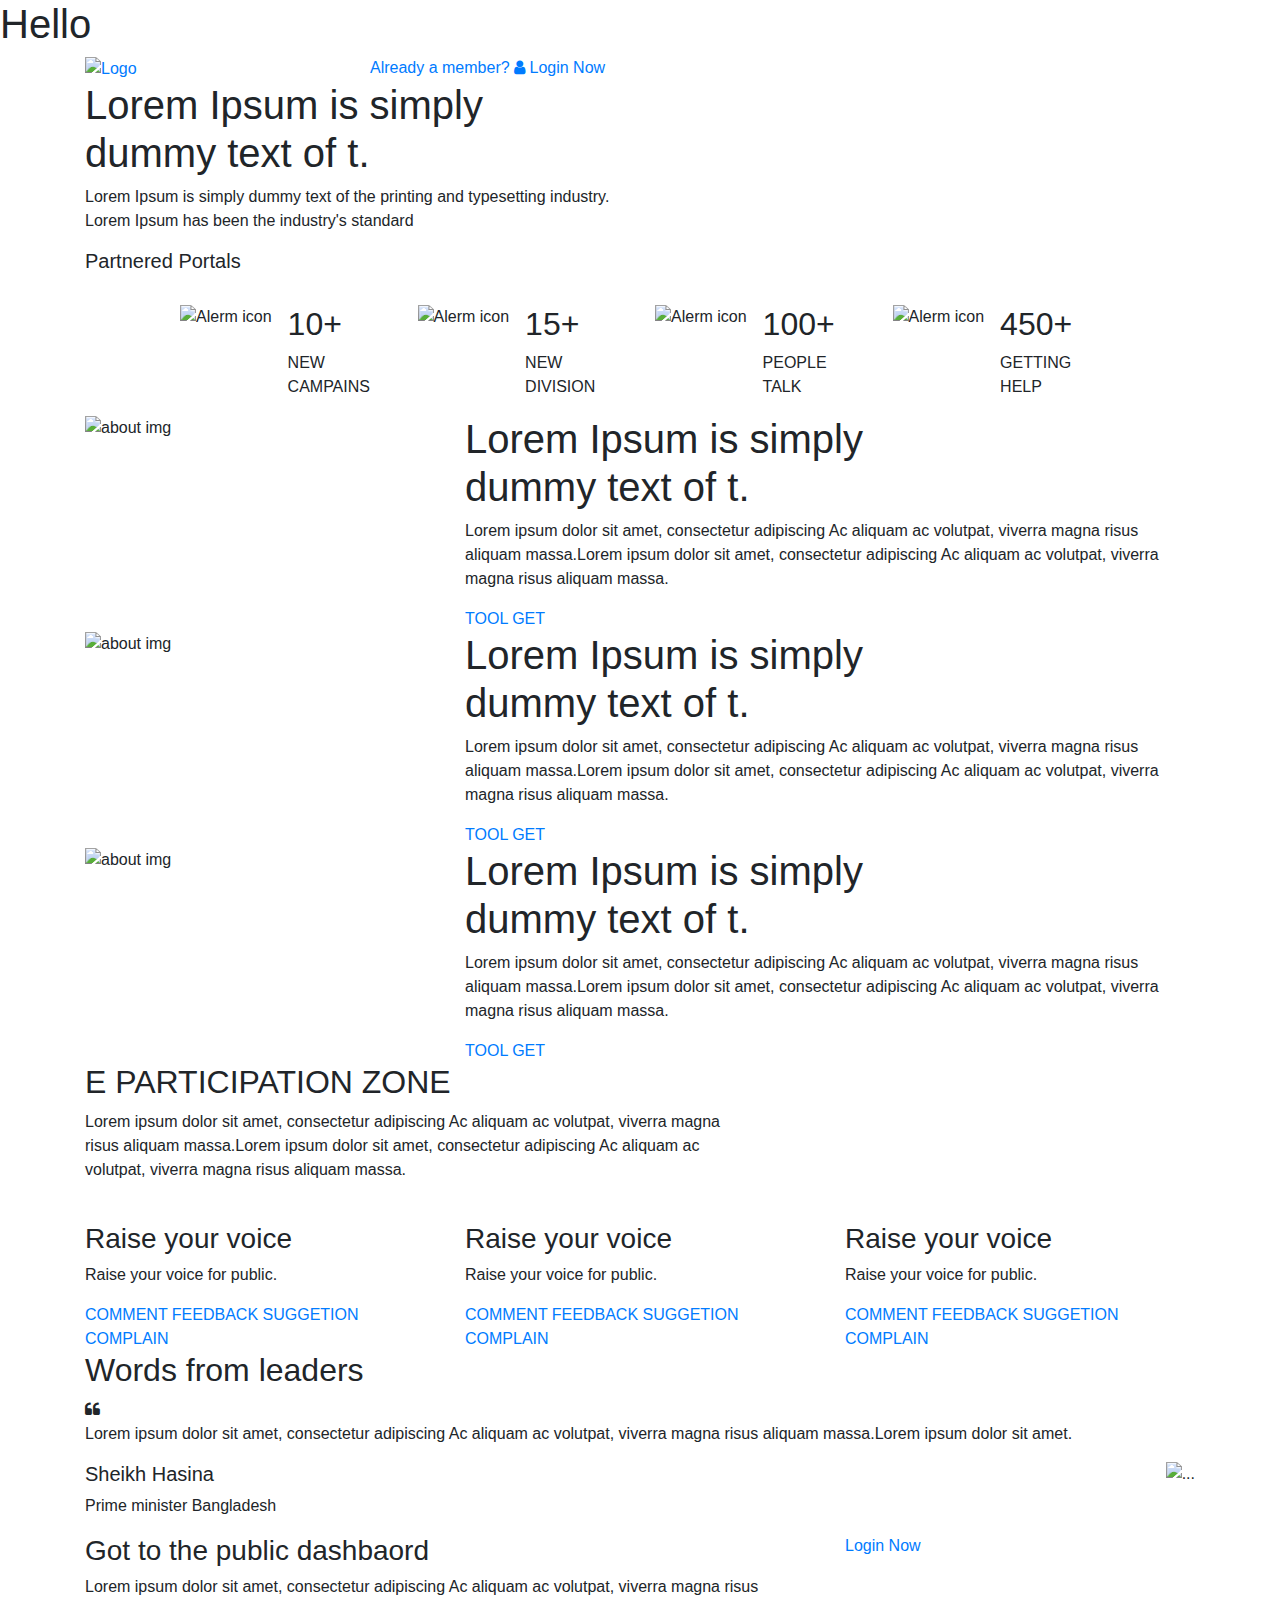
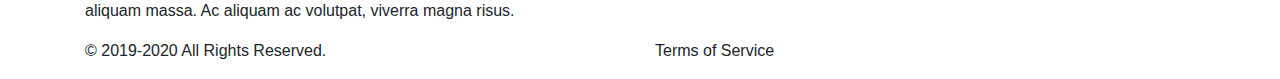
==== index.html @ 3c8992f4 "hello" ====
<!DOCTYPE html>
<html lang="en">
<head>
	<meta charset="UTF-8">
	<meta name="viewport" content="width=device-width, initial-scale=1.0">
	<title>E Participation</title>
	<!-- Fontawesome -->
	<link rel="stylesheet" href="https://cdnjs.cloudflare.com/ajax/libs/font-awesome/4.7.0/css/font-awesome.min.css">
	<!-- Bootstrap -->
	<link rel="stylesheet" href="https://cdn.jsdelivr.net/npm/bootstrap@4.6.0/dist/css/bootstrap.min.css">
	<!-- Owl Carousel -->
	<link rel="stylesheet" href="css/owl.carousel.min.css">
	<link rel="stylesheet" href="css/owl.theme.default.min.css">
	<!-- Main CSS -->
	<link rel="stylesheet" href="css/style.css">
	<link rel="stylesheet" href="css/responsive.css">
</head>
<body>
	<h1>Hello</h1>
	<!-- Header Area Start -->
	<header id="header" class="hero_area">
		<!-- Mainmenu start -->
		<nav class="main_menu">
			<div class="container">
				<div class="row">
					<div class="col-sm-3 col-12">
						<div class="logo">
							<a href="#0"><img src="img/logo.png" alt="Logo"></a>
						</div>
					</div>
					<div class="col-12 col-sm-9">
						<div class="user_area">
							<a href="#0">Already a member?</a>
							<a class="login" href="#0"><i class="fa fa-user" aria-hidden="true"></i> Login Now</a>
						</div>
					</div>
				</div>
			</div>
		</nav>
		<!-- Mainmenu End -->
		<!-- Hero content Start -->
		<div class="hero_content">
			<div class="container">
				<div class="row">
					<div class="col-md-6 col-sm-12 col-12 ">
						<div class="hero_con">
							<h1><span>Lorem Ipsum is</span> simply dummy <span>text of t.</span></h1>
							<p>Lorem Ipsum is simply dummy text of the printing and typesetting industry. Lorem Ipsum has been the industry's standard</p>
							<div class="partner_p">
								<h5>Partnered Portals</h5>
								<img class="img-fluid" src="img/partner.png" alt="">
							</div>
						</div>
					</div>
					<div class="col-md-6 col-sm-12 col-12 ">
						<div class="hero_img">
							<img class="img1" src="img/ban1.png" alt="">
							<img class="img2" src="img/ban2.png" alt="">
							<img class="img3" src="img/ban3.png" alt="">
						</div>
					</div>
				</div>
			</div>
		</div>
		<!-- Hero content Start -->

		<!-- Hero icon start -->
		<div class="hero_icon">
			<div class="container">
				<div class="row">
					<div class="col-md-10 offset-md-1">
						<div class="row">
							<div class="col-md-3 col-sm-6 col-6">
								<div class="iconitems">
									<div class="media">
									  <img src="img/icon/alerm.png" class="mr-3" alt="Alerm icon">
									  <div class="media-body">
									    <h2 class="mt-0">10+</h2>
									    <p>NEW CAMPAINS</p>
									  </div>
									</div>
								</div>
							</div>
							<div class="col-md-3 col-sm-6 col-6">
								<div class="iconitems">
									<div class="media">
									  <img src="img/icon/target.png" class="mr-3" alt="Alerm icon">
									  <div class="media-body">
									    <h2 class="mt-0">15+</h2>
									    <p>NEW DIVISION</p>
									  </div>
									</div>
								</div>
							</div>
							<div class="col-md-3 col-sm-6 col-6">
								<div class="iconitems">
									<div class="media">
									  <img src="img/icon/success.png" class="mr-3" alt="Alerm icon">
									  <div class="media-body">
									    <h2 class="mt-0">100+</h2>
									    <p>PEOPLE TALK</p>
									  </div>
									</div>
								</div>
							</div>
							<div class="col-md-3 col-sm-6 col-6">
								<div class="iconitems">
									<div class="media">
									  <img src="img/icon/user.png" class="mr-3" alt="Alerm icon">
									  <div class="media-body">
									    <h2 class="mt-0">450+</h2>
									    <p>GETTING HELP</p>
									  </div>
									</div>
								</div>
							</div>
						</div>
					</div>
				</div>
			</div>
		</div>
		<!-- Hero icon End -->
	</header>
	<!-- Header Area End -->

	<!-- About Area Start -->
	<section id="about" class="about_area">
		<div class="container">
			<div class="row">
				<div class="col-md-12">
					<div class="ab_items">
						<div class="ab_item owl-carousel owl-theme">

							<!-- Item 1 start -->
							<div class="row">
								<div class="col-md-4">
									<div class="ab_img">
										<img class="img-fluid w-100" src="img/about.png" alt="about img">
									</div>
								</div>
								<div class="col-md-8">
									<div class="ab_con">
										<div class="ab_content">
											<h1><span>Lorem Ipsum is</span> simply <br> dummy <span>text of t.</span></h1>
											<p>Lorem ipsum dolor sit amet, consectetur adipiscing Ac aliquam ac volutpat, viverra magna risus aliquam massa.Lorem ipsum dolor sit amet, consectetur adipiscing Ac aliquam ac volutpat, viverra magna risus aliquam massa.</p>
											<a href="#0">TOOL GET</a>
										</div>
									</div>
								</div>
							</div>
							<!-- Item 1 end -->

							<!-- Item 2 start -->
							<div class="row">
								<div class="col-md-4">
									<div class="ab_img">
										<img class="img-fluid w-100" src="img/about.png" alt="about img">
									</div>
								</div>
								<div class="col-md-8">
									<div class="ab_con">
										<div class="ab_content">
											<h1><span>Lorem Ipsum is</span> simply <br> dummy <span>text of t.</span></h1>
											<p>Lorem ipsum dolor sit amet, consectetur adipiscing Ac aliquam ac volutpat, viverra magna risus aliquam massa.Lorem ipsum dolor sit amet, consectetur adipiscing Ac aliquam ac volutpat, viverra magna risus aliquam massa.</p>
											<a href="#0">TOOL GET</a>
										</div>
									</div>
								</div>
							</div>
							<!-- Item 2 start -->

							<!-- Item 3 start -->
							<div class="row">
								<div class="col-md-4">
									<div class="ab_img">
										<img class="img-fluid w-100" src="img/about.png" alt="about img">
									</div>
								</div>
								<div class="col-md-8">
									<div class="ab_con">
										<div class="ab_content">
											<h1><span>Lorem Ipsum is</span> simply <br> dummy <span>text of t.</span></h1>
											<p>Lorem ipsum dolor sit amet, consectetur adipiscing Ac aliquam ac volutpat, viverra magna risus aliquam massa.Lorem ipsum dolor sit amet, consectetur adipiscing Ac aliquam ac volutpat, viverra magna risus aliquam massa.</p>
											<a href="#0">TOOL GET</a>
										</div>
									</div>
								</div>
							</div>
							<!-- Item 3 start -->
						</div>
					</div>
				</div>
			</div>
		</div>
	</section>
	<!-- About Area End -->

	<!-- E-Particiption Zone Start -->
	<section id="epart" class="e_part">
		<div class="container">
			<div class="epart_head">
				<h2>E PARTICIPATION ZONE</h2>
				<p>Lorem ipsum dolor sit amet, consectetur adipiscing Ac aliquam ac volutpat, viverra magna <br> risus aliquam massa.Lorem ipsum dolor sit amet, consectetur adipiscing Ac aliquam ac <br> volutpat, viverra magna risus aliquam massa.</p>
			</div>
			<!-- epart content start -->
			<div class="row">
				<!-- epart item 1 start -->
				<div class="col-md-4">
					<div class="epart_item">
						<img src="img/epart1.png" alt="" class="img-fluid w-100">
						<div class="epart_item_con">
							<h3>Raise your voice</h3>
							<p>Raise your voice for public.</p>
							<div class="ebtn">
								<a href="#0" data-toggle="modal" data-target="#exampleModal">COMMENT</a>
								<a href="#0" data-toggle="modal" data-target="#exampleModal">FEEDBACK</a>
								<a href="#0" data-toggle="modal" data-target="#exampleModal">SUGGETION</a>
								<a href="#0" data-toggle="modal" data-target="#exampleModal">COMPLAIN</a>
							</div>

							<!-- Modal Start -->
							<div class="modal fade modal-custom" id="exampleModal" tabindex="-1" aria-labelledby="exampleModalLabel" aria-hidden="true">
							  <div class="modal-dialog">
							    <div class="modal-content">
							      <div class="modal-body">
							      	<div class="row">
							      		<div class="col-10">
							      			<h5 class="modal-title " id="exampleModalLabel">RAISE YOUR VOICE</h5>
							      		</div>
							      		<div class="col-2">
							      			<button type="button" class="close text-right mr-3" data-dismiss="modal" aria-label="Close">
									          <span aria-hidden="true">&times;</span>
									        </button>
							      		</div>
							      	</div>
							      	<!-- Top End -->
							        <form action="" method="">
									  <div class="form-group">
									    <input type="text" class="form-control" id="exampleInputEmail1" aria-describedby="emailHelp" placeholder="Enter Your Full Name">
									  </div>

									  <div class="form-group">
									    <input type="email" class="form-control" id="exampleInputEmail1" aria-describedby="emailHelp" placeholder="Email Address">
									  </div>
									  <div class="form-group">
									    <input type="text" class="form-control" id="exampleInputEmail1" aria-describedby="emailHelp" placeholder="Mobile Number">
									  </div>
									  <div class="form-group">
									    <textarea name="" rows="5" class="form-control" placeholder="type your comment here"></textarea>
									  </div>
									  
							        	<button type="button" class="btn btn-success btn-lg btn-block">SUBMIT</button>
							        </form>
							      </div>
							    </div>
							  </div>
							</div>
							<!-- Modal End -->
						</div>
					</div>
				</div>
				<!-- epart item 1 end -->
				<!-- epart item 2 start -->
				<div class="col-md-4">
					<div class="epart_item">
						<img src="img/epart2.png" alt="" class="img-fluid w-100">
						<div class="epart_item_con">
							<h3>Raise your voice</h3>
							<p>Raise your voice for public.</p>
							<div class="ebtn">
								<a href="#0" data-toggle="modal" data-target="#exampleModal">COMMENT</a>
								<a href="#0" data-toggle="modal" data-target="#exampleModal">FEEDBACK</a>
								<a href="#0" data-toggle="modal" data-target="#exampleModal">SUGGETION</a>
								<a href="#0" data-toggle="modal" data-target="#exampleModal">COMPLAIN</a>
							</div>
						</div>
					</div>
				</div>
				<!-- epart item 2 end -->
				<!-- epart item 3 start -->
				<div class="col-md-4">
					<div class="epart_item">
						<img src="img/epart1.png" alt="" class="img-fluid w-100">
						<div class="epart_item_con">
							<h3>Raise your voice</h3>
							<p>Raise your voice for public.</p>
							<div class="ebtn">
								<a href="#0" data-toggle="modal" data-target="#exampleModal">COMMENT</a>
								<a href="#0" data-toggle="modal" data-target="#exampleModal">FEEDBACK</a>
								<a href="#0" data-toggle="modal" data-target="#exampleModal">SUGGETION</a>
								<a href="#0" data-toggle="modal" data-target="#exampleModal">COMPLAIN</a>
							</div>
						</div>
					</div>
				</div>
				<!-- epart item 3 end -->
			</div>
			<!-- epart content end -->
		</div>
	</section>
	<!-- E-Particiption Zone end -->

	<section id="feedback" class="feedback_area">
		<div class="container">
			<h2>Words from leaders</h2>
			<div class="f_items ">
				<div class="f_item owl-carousel">
					<div class="fd_item">
						<i class="fa fa-quote-left" aria-hidden="true"></i>
						<p class="p1">Lorem ipsum dolor sit amet, consectetur adipiscing Ac aliquam ac volutpat, viverra magna risus aliquam massa.Lorem ipsum dolor sit amet.</p>
						<div class="media">
						  
						  <div class="media-body">
						    <h5 class="mt-0">Sheikh Hasina</h5>
						    <p class="p2">Prime minister Bangladesh</p>
						  </div>
						  <img src="img/hasina.png" class="ml-3" alt="...">
						</div>
					</div>
				</div>
			</div>
		</div>
	</section>
	<!-- Feedback Area End -->

	<section id="dashboard" class="public_dashboard">
		<div class="container">
			<div class="pd_item">
				<div class="row">
					<div class="col-md-8 col-sm-12">
						<h3>Got to the public dashbaord</h3>
						<p>Lorem ipsum dolor sit amet, consectetur adipiscing Ac aliquam ac volutpat, viverra magna risus aliquam massa. Ac aliquam ac volutpat, viverra magna risus. </p>
					</div>
					<div class="col-md-4 col-sm-12">
						<a href="#0">Login Now</a>
					</div>
				</div>
			</div>
		</div>
	</section>
	<!-- Dashboard End -->

	<footer id="footer" class="footer_area">
		<div class="container">
			<div class="row">
				<div class="col-6">
					<p class="p1">© 2019-2020 All Rights Reserved.</p>
				</div>
				<div class="col-6">
					<p class="p2">Terms of Service</p>
				</div>
			</div>
		</div>
	</footer>

	<script src="https://ajax.googleapis.com/ajax/libs/jquery/3.5.1/jquery.min.js"></script>
	<script src="https://cdn.jsdelivr.net/npm/popper.js@1.16.1/dist/umd/popper.min.js"></script>
	<script src="https://cdn.jsdelivr.net/npm/bootstrap@4.6.0/dist/js/bootstrap.min.js"></script>
	<script src="js/owl.carousel.min.js"></script>
	<script>
		$(document).ready(function(){
		  $(".ab_items .owl-carousel").owlCarousel({
		  	items: 1,
		  	loop:true,
		  	nav: true,
		  	autoplay: true,
		  	autoplayTimeout: 3000
		  });

		  $(".f_items .owl-carousel").owlCarousel({
		  	items: 3,
		  	loop:true,
		  	nav: true,
		  	autoplay: true,
		  	responsiveClass:true,
		    responsive:{
		        0:{
		            items:1,
		            nav:true
		        },
		        600:{
		            items:1,
		            nav:false
		        },
		        800:{
		            items:3,
		            nav:false
		        },
		        1000:{
		            items:3,
		            nav:true,
		            loop:true
		        }
		    }
		  });
		});
	</script>
</body>
</html>
---- css/responsive.css ----
@media (max-width: 991.98px) {
	.hero_con h1{
		font-size: 35px;
		padding-top: 0;
	}
	.hero_con{
		padding-left: 0px;
	}
	.hero_img .img3{
		top: 115px;
	}
	.ab_items{
		padding: 35px 50px;
	}
	.ab_con h1{
		font-size: 30px;
		font-weight: 600;
		padding-top: 0;
	}
	.ab_con p{
		margin-top: 0;
	}
	.ab_items .owl-dots{
		bottom: 6px;
	}
	.epart_head p{
		font-size: 13px;
	}
	.pd_item {
	    padding: 50px 20px;
	}
	.public_dashboard h3 {
	    font-size: 30px;
	    font-weight: 500;
	}
}
@media (max-width: 767.98px) {
	.user_area a{
		display: block;
		margin-bottom: 10px;
	}
	.hero_content{
		padding-top: 0;
	}
	.hero_img .img1{
		top: -165px;
	}
	.hero_img .img3{
		top: 10px;
	}
	.hero_img .img2{
		top: -85px;
	}
	.partner_p {
	    position: relative;
	    top: 380px;
	}
	.hero_icon{
		margin-top: 300px;
	}
	.iconitems{
		margin-bottom: 20px;
	}
	.epart_head p{
		display: none;
	}
	.epart_head h2{
		line-height: 20px;
	}
	.epart_item{
		margin-bottom: 20px;
	}
	.feedback_area h2{
		font-size: 35px;
	}
	.public_dashboard a{
		margin-top: 20px;
	}
	.feedback_area{
		padding-top: 0;
	}
}
@media (max-width: 575.98px) {
	.hero_img .img1{
		left: 2px;
	}
	.about_area{
		padding-top: 0;
	}
	.e_part{
		padding-top: 0;
		padding-bottom: 20px;
	}
	.public_dashboard{
		padding-top: 0;
	}
	
	.user_area{
		text-align: center;
	}
	.logo {
	    text-align: center;
	    margin-bottom: 10px;
	}
}
@media(max-width: 320px){
	.user_area{
		text-align: center;
	}
	.logo {
	    text-align: center;
	    margin-bottom: 10px;
	}
	.hero_con h1 {
	    font-size: 25px;
	    text-align: center;
	    line-height: 35px;
	}
	.hero_img .img2 {
	    top: -126px;
	    right: 5%;
	}
	.hero_img .img3{
		top: -70px;
		right: 55%;
	}
	.partner_p {
	    position: relative;
	    top: 225px;
	}
	.hero_icon {
	    margin-top: 150px;
	}
	.user_area a.login{
		margin-left: 0;
	}
	.ab_con h1{
		font-size: 16px;
		line-height: 25px;
		margin: 15px 0px;
		text-align: center;
	}
	.ab_con p {
	    margin-top: 0;
	    text-align: center;
	    font-size: 14px;
	}
	.ab_items .owl-dots {
	    top: -25px;
	}
	.epart_head h2 {
	    line-height: 0px;
	    font-size: 20px;
	}
	.modal-body h5{
		font-size: 16px;
	}
	.feedback_area h2 {
	    font-size: 20px;
	}
}
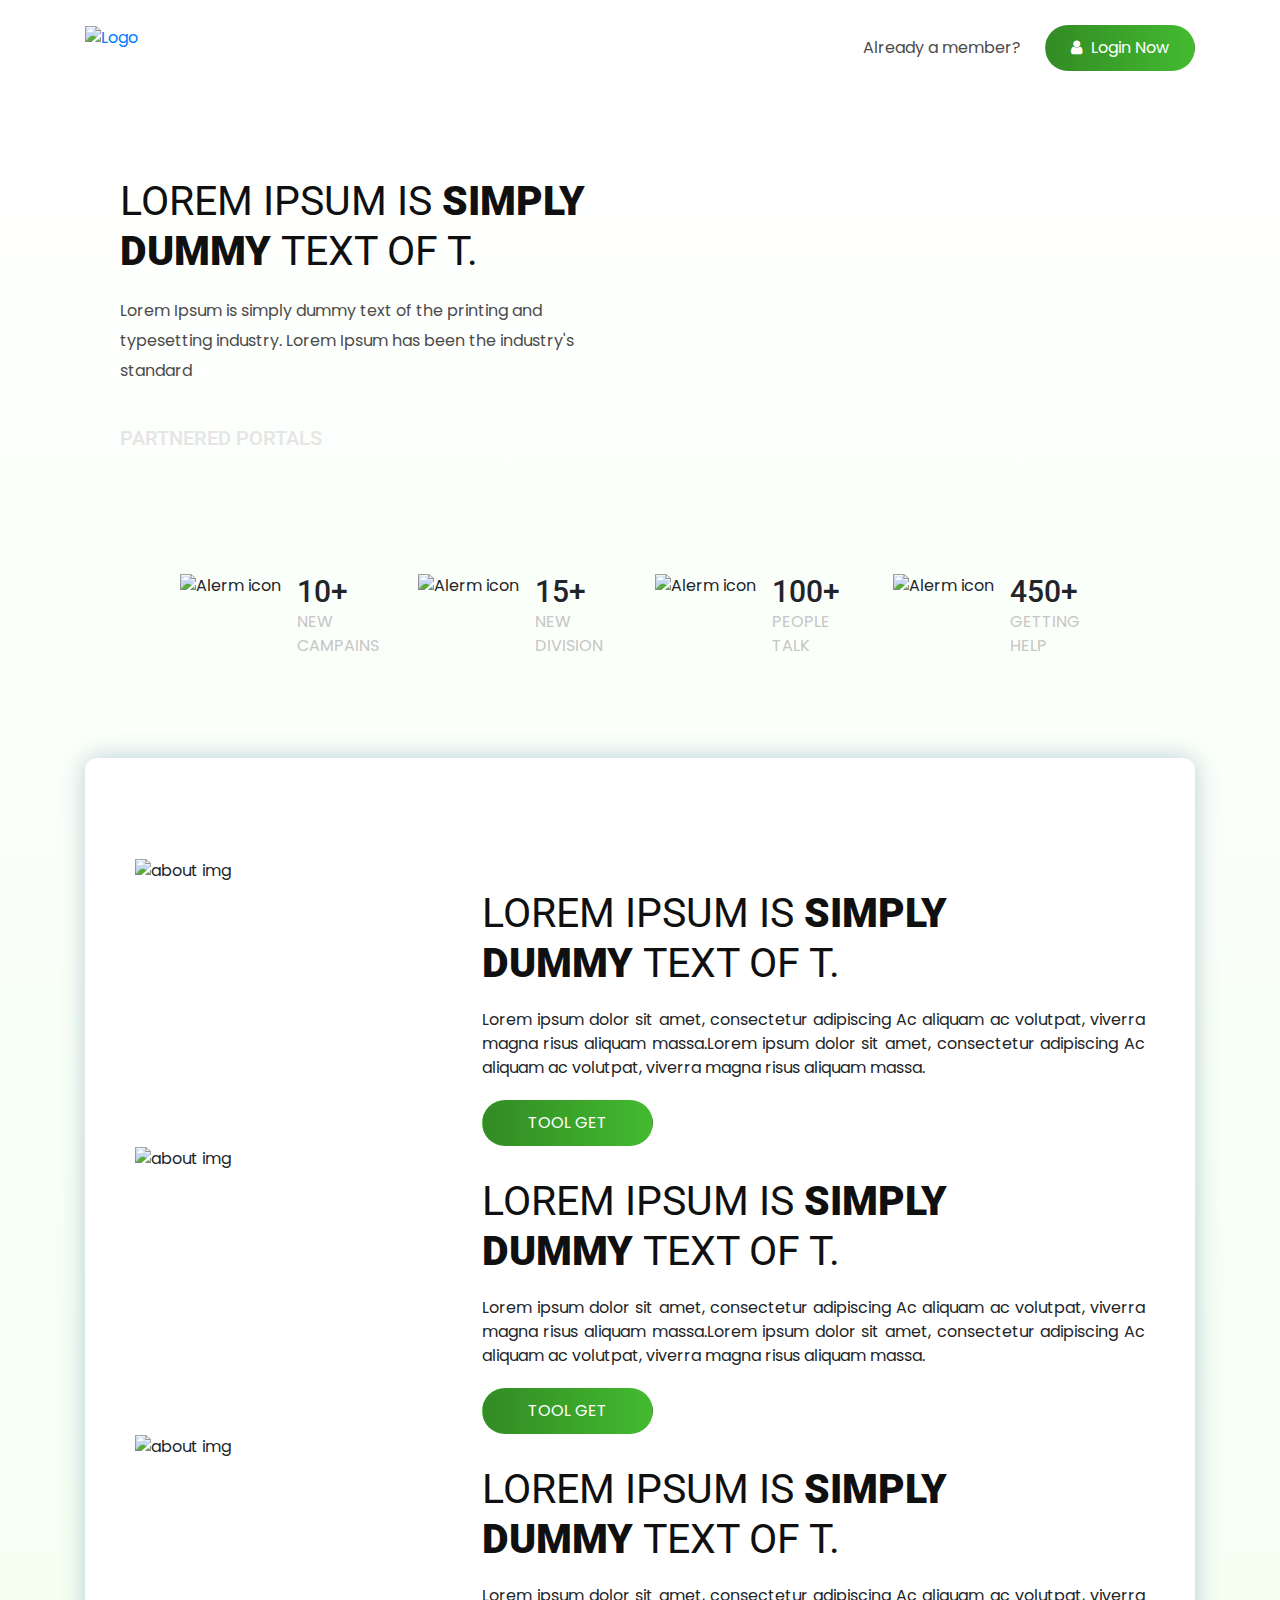
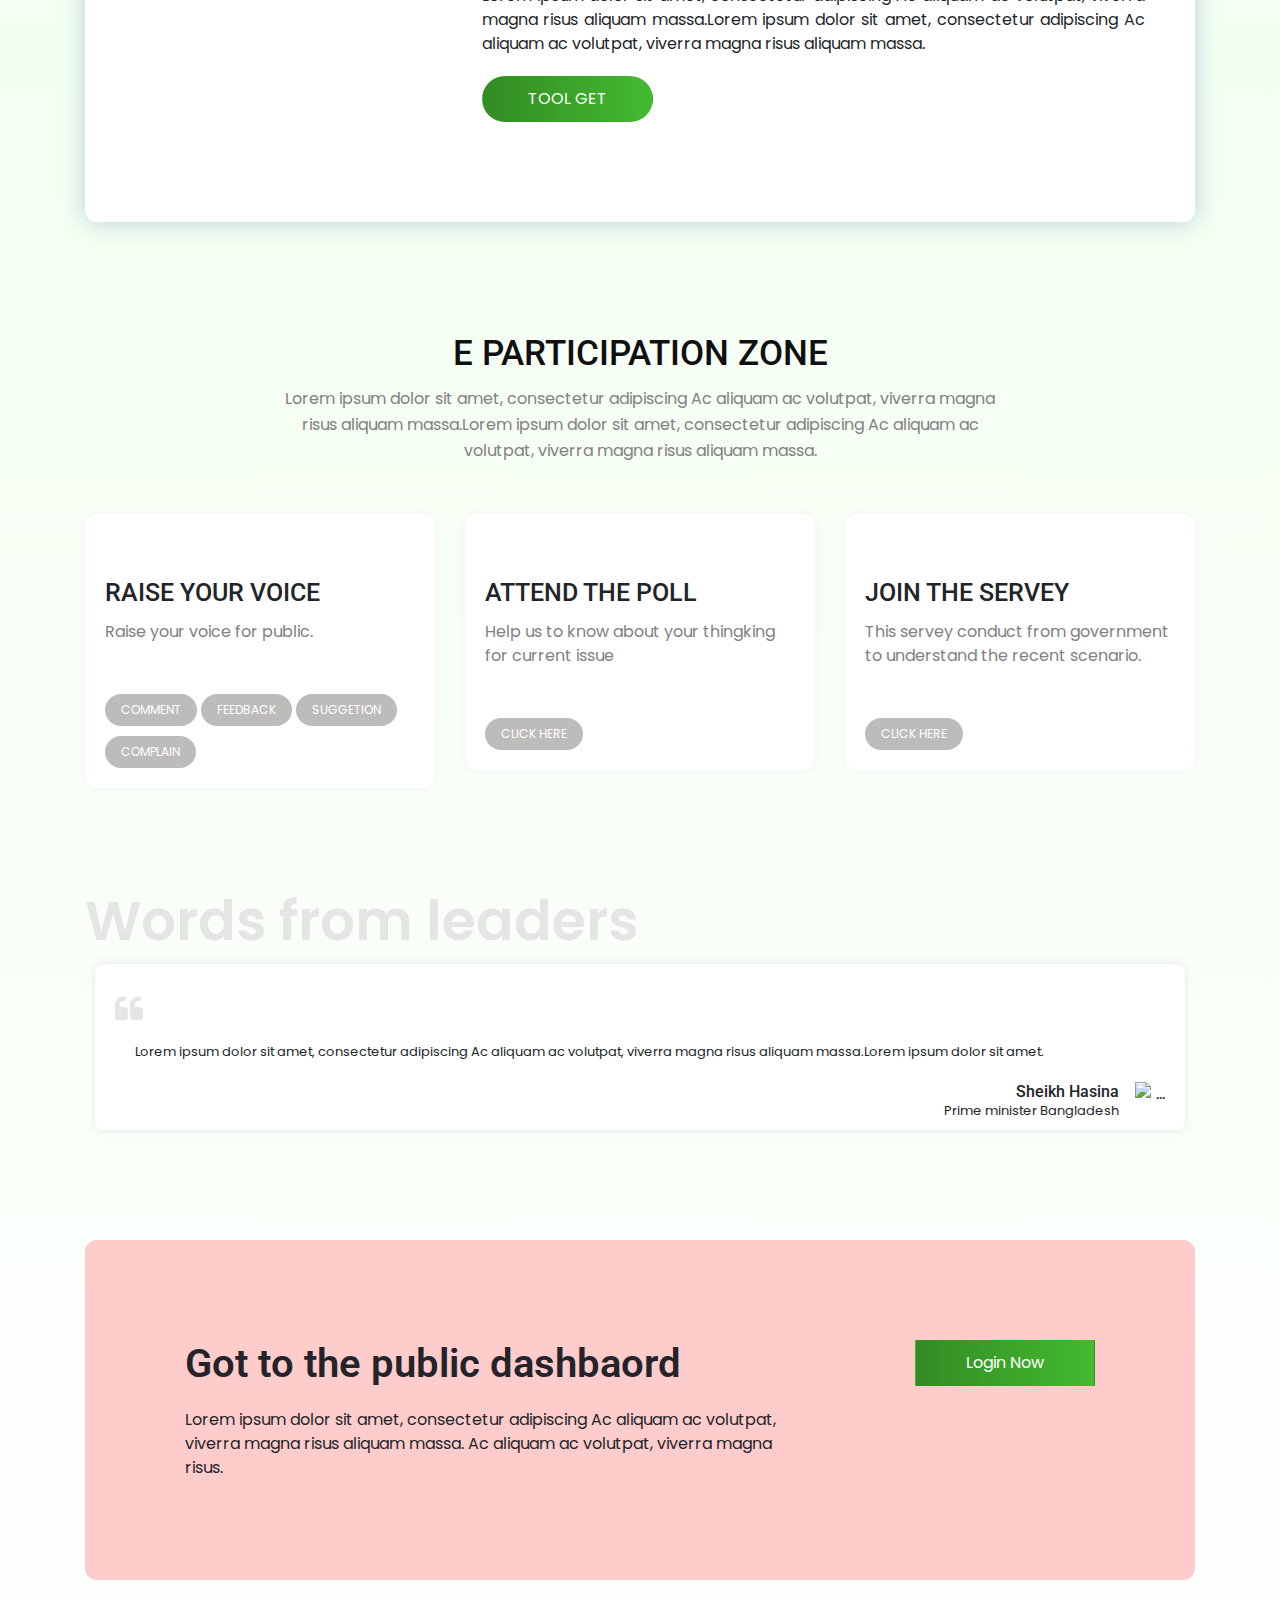
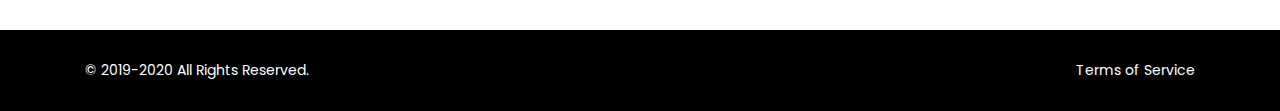
==== commit c59986b1: "Complain Modal Done" ====
--- a/index.html
+++ b/index.html
@@ -16,7 +16,6 @@
 	<link rel="stylesheet" href="css/responsive.css">
 </head>
 <body>
-	<h1>Hello</h1>
 	<!-- Header Area Start -->
 	<header id="header" class="hero_area">
 		<!-- Mainmenu start -->
@@ -30,8 +29,8 @@
 					</div>
 					<div class="col-12 col-sm-9">
 						<div class="user_area">
-							<a href="#0">Already a member?</a>
-							<a class="login" href="#0"><i class="fa fa-user" aria-hidden="true"></i> Login Now</a>
+							<a class="hovereffects" href="#0">Already a member?</a>
+							<a class="login" href="login.html"><i class="fa fa-user" aria-hidden="true"></i> Login Now</a>
 						</div>
 					</div>
 				</div>
@@ -212,20 +211,20 @@
 							<h3>Raise your voice</h3>
 							<p>Raise your voice for public.</p>
 							<div class="ebtn">
-								<a href="#0" data-toggle="modal" data-target="#exampleModal">COMMENT</a>
-								<a href="#0" data-toggle="modal" data-target="#exampleModal">FEEDBACK</a>
-								<a href="#0" data-toggle="modal" data-target="#exampleModal">SUGGETION</a>
-								<a href="#0" data-toggle="modal" data-target="#exampleModal">COMPLAIN</a>
-							</div>
-
-							<!-- Modal Start -->
-							<div class="modal fade modal-custom" id="exampleModal" tabindex="-1" aria-labelledby="exampleModalLabel" aria-hidden="true">
+								<a href="#0" data-toggle="modal" data-target="#exampleComments">COMMENT</a>
+								<a href="#0" data-toggle="modal" data-target="#exampleFeedback">FEEDBACK</a>
+								<a href="#0" data-toggle="modal" data-target="#exampleSuggetion">SUGGETION</a>
+								<a href="#0" data-toggle="modal" data-target="#exampleComplain">COMPLAIN</a>
+							</div>
+
+							<!-- Comment Modal Start -->
+							<div class="modal fade modal-custom" id="exampleComments" tabindex="-1" aria-labelledby="exampleModalLabel" aria-hidden="true">
 							  <div class="modal-dialog">
 							    <div class="modal-content">
 							      <div class="modal-body">
 							      	<div class="row">
 							      		<div class="col-10">
-							      			<h5 class="modal-title " id="exampleModalLabel">RAISE YOUR VOICE</h5>
+							      			<h5 class="modal-title " id="exampleModalLabel">COMMENTS</h5>
 							      		</div>
 							      		<div class="col-2">
 							      			<button type="button" class="close text-right mr-3" data-dismiss="modal" aria-label="Close">
@@ -242,9 +241,17 @@
 									  <div class="form-group">
 									    <input type="email" class="form-control" id="exampleInputEmail1" aria-describedby="emailHelp" placeholder="Email Address">
 									  </div>
+
 									  <div class="form-group">
 									    <input type="text" class="form-control" id="exampleInputEmail1" aria-describedby="emailHelp" placeholder="Mobile Number">
 									  </div>
+
+
+									  <div class="form-group fontsize">
+									  	Comment type : <label class="ml-2">Genarel <input name="cmt-type" type="radio"></label>
+									  	<label class="ml-2">Flag <input name="cmt-type" type="radio"></label>
+									  </div>
+
 									  <div class="form-group">
 									    <textarea name="" rows="5" class="form-control" placeholder="type your comment here"></textarea>
 									  </div>
@@ -255,7 +262,237 @@
 							    </div>
 							  </div>
 							</div>
-							<!-- Modal End -->
+							<!-- Comments Modal End -->
+
+							<!-- Feedback Modal Start -->
+							<div class="modal fade modal-custom" id="exampleFeedback" tabindex="-1" aria-labelledby="exampleModalLabel" aria-hidden="true">
+							  <div class="modal-dialog">
+							    <div class="modal-content">
+							      <div class="modal-body">
+							      	<div class="row">
+							      		<div class="col-10">
+							      			<h5 class="modal-title " id="exampleModalLabel">FEEDBACK</h5>
+							      		</div>
+							      		<div class="col-2">
+							      			<button type="button" class="close text-right mr-3" data-dismiss="modal" aria-label="Close">
+									          <span aria-hidden="true">&times;</span>
+									        </button>
+							      		</div>
+							      	</div>
+							      	<!-- Top End -->
+							        <form action="" method="">
+									  <div class="form-group">
+									    <input type="text" class="form-control" id="exampleInputEmail1" aria-describedby="emailHelp" placeholder="Enter Your Full Name">
+									  </div>
+
+									  <div class="form-group">
+									    <input type="email" class="form-control" id="exampleInputEmail1" aria-describedby="emailHelp" placeholder="Email Address">
+									  </div>
+									  <div class="form-group">
+									    <input type="text" class="form-control" id="exampleInputEmail1" aria-describedby="emailHelp" placeholder="Mobile Number">
+									  </div>
+									  <div class="form-group">
+									    <textarea name="" rows="5" class="form-control" placeholder="type your feedback here"></textarea>
+									  </div>
+									  
+							        	<button type="button" class="btn btn-success btn-lg btn-block">SUBMIT</button>
+							        </form>
+							      </div>
+							    </div>
+							  </div>
+							</div>
+							<!-- Feedback Modal End -->
+
+							<!-- Suggest Modal Start -->
+							<div class="modal fade modal-custom" id="exampleSuggetion" tabindex="-1" aria-labelledby="exampleModalLabel" aria-hidden="true">
+							  <div class="modal-dialog">
+							    <div class="modal-content">
+							      <div class="modal-body">
+							      	<div class="row">
+							      		<div class="col-10">
+							      			<h5 class="modal-title " id="exampleModalLabel">SUGGETION</h5>
+							      		</div>
+							      		<div class="col-2">
+							      			<button type="button" class="close text-right mr-3" data-dismiss="modal" aria-label="Close">
+									          <span aria-hidden="true">&times;</span>
+									        </button>
+							      		</div>
+							      	</div>
+							      	<!-- Top End -->
+							        <form action="" method="">
+									  <div class="form-group">
+									    <input type="text" class="form-control" id="exampleInputEmail1" aria-describedby="emailHelp" placeholder="Enter Your Full Name">
+									  </div>
+
+									  <div class="form-group">
+									    <input type="email" class="form-control" id="exampleInputEmail1" aria-describedby="emailHelp" placeholder="Email Address">
+									  </div>
+									  <div class="form-group">
+									    <input type="text" class="form-control" id="exampleInputEmail1" aria-describedby="emailHelp" placeholder="Mobile Number">
+									  </div>
+
+
+									  <div class="form-group">
+									    <select class="form-control" id="exampleFormControlSelect1">
+									      <option>Select Ministry</option>
+									    </select>
+									  </div>
+
+									  <div class="form-group">
+									    <select class="form-control" id="exampleFormControlSelect1">
+									      <option>Type Of The Consolation</option>
+									    </select>
+									  </div>
+
+									  <div class="form-group">
+									    <textarea name="" rows="3" class="form-control" placeholder="describr about your current situation"></textarea>
+									  </div>
+
+									  <div class="form-group">
+									    <textarea name="" rows="5" class="form-control" placeholder="give your opinion"></textarea>
+									  </div>
+									  
+							        	<button type="button" class="btn btn-success btn-lg btn-block">SUBMIT</button>
+							        </form>
+							      </div>
+							    </div>
+							  </div>
+							</div>
+							<!-- Suggetion Modal End -->
+
+							<!-- Complain Modal Start -->
+							<div class="modal fade modal-custom" id="exampleComplain" tabindex="-1" aria-labelledby="exampleModalLabel" aria-hidden="true">
+							  <div class="modal-dialog width-modal">
+							    <div class="modal-content">
+							      <div class="modal-body">
+							      	<div class="row">
+							      		<div class="col-10">
+							      			<h5 class="modal-title " id="exampleModalLabel">COMPLAIN</h5>
+							      		</div>
+							      		<div class="col-2">
+							      			<button type="button" class="close text-right mr-3" data-dismiss="modal" aria-label="Close">
+									          <span aria-hidden="true">&times;</span>
+									        </button>
+							      		</div>
+							      	</div>
+							      	<!-- Top End -->
+							        <div class="row">
+							        	<div class="col-md-4">
+							        		<div class="cmpl-item">
+							        			<h4><i class="fa fa-users"></i> নাগরিক - অভিযোগ</h4>
+							        			<p>নাগরিক হিসেবে প্রাপ্য সেবা সংশলিষ্ঠ অভিযোগ</p>
+							        			<a href="#0">নাগরিক - অভিযোগ <i class="fa fa-arrow-right"></i></a>
+							        		</div>
+							        	</div>
+							        	<div class="col-md-4">
+							        		<div class="cmpl-item">
+							        			<h4><i class="fa fa-university" aria-hidden="true"></i> কর্মকর্তা / কর্মচারী অভিযোগ</h4> 
+							        			<p>কর্মকর্তা / কর্মচারী হতে নিজ দপ্তর হতে প্রাপ্য সেবা সংশলিষ্ঠ অভিযোগ</p>
+							        			<a class="aladha_btn" href="#0">কর্মকর্তা / কর্মচারী অভিযোগ <i class="fa fa-arrow-right"></i></a>
+							        		</div>
+							        	</div>
+							        	<div class="col-md-4">
+							        		<div class="cmpl-item">
+							        			<h4><i class="fa fa-user"></i> অজ্ঞাতনামা হিসেবে অভিযোগ</h4>
+							        			<p>ব্যাক্তিগত তথ্য গোপন রেখে অভিযোগ দাখিল করতে পারেন</p>
+							        			<a class="aladha_btn2" href="#0">অজ্ঞাতনামা হিসেবে অভিযোগ <i class="fa fa-arrow-right"></i></a>
+							        		</div>
+							        	</div>
+							        </div>
+							        <div class="row">
+							        	<div class="col-12">
+							        		<p class="bdtrobbo">বি.দ্র. ধর্মীয়, কোনো আদালতে বিচারাধীন, তথ্য অধিকার, সরকারি কর্মকর্তা-কর্মচারীদের বিরুদ্ধে গৃহীত বিভাগীয় মামলা অথবা আইন বা বিধির আওতায় রিভিউ/আপিলের সুযোগ রয়েছে এরূপ বিষয়-সংশ্লিষ্ট অভিযোগ গ্রহণযোগ্য হবে না।</p>
+							        	</div>
+							        </div>
+							      </div>
+							    </div>
+							  </div>
+							</div>
+							<!-- Complain Modal End -->
+
+							<!-- Pool Modal Start -->
+							<div class="modal fade modal-custom" id="examplePool" tabindex="-1" aria-labelledby="exampleModalLabel" aria-hidden="true">
+							  <div class="modal-dialog">
+							    <div class="modal-content">
+							      <div class="modal-body">
+							      	<div class="row">
+							      		<div class="col-10">
+							      			<h5 class="modal-title " id="exampleModalLabel">ATTEND THE POOL</h5>
+							      		</div>
+							      		<div class="col-2">
+							      			<button type="button" class="close text-right mr-3" data-dismiss="modal" aria-label="Close">
+									          <span aria-hidden="true">&times;</span>
+									        </button>
+							      		</div>
+							      	</div>
+							      	<!-- Top End -->
+							        <form action="" method="">
+										<div class="form-group border p-3 rounded fontsize">
+											<label>
+												<input name="pool" type="radio" class="form-control-radio"> Yes <span class="ml-3">30% People Choose This</span>
+											</label>
+										</div>
+
+										<div class="form-group border p-3 rounded fontsize">
+											<label>
+												<input name="pool" type="radio" class="form-control-radio"> No
+											</label>
+										</div>
+
+										<div class="form-group border p-3 rounded fontsize">
+											<label>
+												<input name="pool" type="radio" class="form-control-radio"> Awesome
+											</label>
+										</div>
+									 	<button type="button" class="btn btn-success btn-lg btn-block">SUBMIT</button>
+							        </form>
+							      </div>
+							    </div>
+							  </div>
+							</div>
+							<!-- Pool Modal End -->
+
+							<!-- Servey Modal Start -->
+							<div class="modal fade modal-custom" id="exampleServey" tabindex="-1" aria-labelledby="exampleModalLabel" aria-hidden="true">
+							  <div class="modal-dialog">
+							    <div class="modal-content">
+							      <div class="modal-body">
+							      	<div class="row">
+							      		<div class="col-10">
+							      			<h5 class="modal-title " id="exampleModalLabel">JOIN SERVEY</h5>
+							      		</div>
+							      		<div class="col-2">
+							      			<button type="button" class="close text-right mr-3" data-dismiss="modal" aria-label="Close">
+									          <span aria-hidden="true">&times;</span>
+									        </button>
+							      		</div>
+							      	</div>
+							      	<!-- Top End -->
+							        <form action="" method="">
+										<div class="form-group border p-3 rounded fontsize">
+											<label>
+												<input name="pool" type="radio" class="form-control-radio"> Yes <span class="ml-3">30% People Choose This</span>
+											</label>
+										</div>
+
+										<div class="form-group border p-3 rounded fontsize">
+											<label>
+												<input name="pool" type="radio" class="form-control-radio"> No
+											</label>
+										</div>
+
+										<div class="form-group border p-3 rounded fontsize">
+											<label>
+												<input name="pool" type="radio" class="form-control-radio"> Awesome
+											</label>
+										</div>
+									 	<button type="button" class="btn btn-success btn-lg btn-block">SUBMIT</button>
+							        </form>
+							      </div>
+							    </div>
+							  </div>
+							</div>
+							<!-- Servey Modal End -->
 						</div>
 					</div>
 				</div>
@@ -263,15 +500,12 @@
 				<!-- epart item 2 start -->
 				<div class="col-md-4">
 					<div class="epart_item">
-						<img src="img/epart2.png" alt="" class="img-fluid w-100">
+						<img src="img/epart3.png" alt="" class="img-fluid w-100">
 						<div class="epart_item_con">
-							<h3>Raise your voice</h3>
-							<p>Raise your voice for public.</p>
+							<h3>Attend The Poll</h3>
+							<p>Help us to know about your thingking for current issue</p>
 							<div class="ebtn">
-								<a href="#0" data-toggle="modal" data-target="#exampleModal">COMMENT</a>
-								<a href="#0" data-toggle="modal" data-target="#exampleModal">FEEDBACK</a>
-								<a href="#0" data-toggle="modal" data-target="#exampleModal">SUGGETION</a>
-								<a href="#0" data-toggle="modal" data-target="#exampleModal">COMPLAIN</a>
+								<a href="#0" data-toggle="modal" data-target="#examplePool">CLICK HERE</a>
 							</div>
 						</div>
 					</div>
@@ -280,15 +514,12 @@
 				<!-- epart item 3 start -->
 				<div class="col-md-4">
 					<div class="epart_item">
-						<img src="img/epart1.png" alt="" class="img-fluid w-100">
+						<img src="img/epart2.png" alt="" class="img-fluid w-100">
 						<div class="epart_item_con">
-							<h3>Raise your voice</h3>
-							<p>Raise your voice for public.</p>
+							<h3>Join the Servey</h3>
+							<p>This servey conduct from government to understand the recent scenario.</p>
 							<div class="ebtn">
-								<a href="#0" data-toggle="modal" data-target="#exampleModal">COMMENT</a>
-								<a href="#0" data-toggle="modal" data-target="#exampleModal">FEEDBACK</a>
-								<a href="#0" data-toggle="modal" data-target="#exampleModal">SUGGETION</a>
-								<a href="#0" data-toggle="modal" data-target="#exampleModal">COMPLAIN</a>
+								<a href="#0" data-toggle="modal" data-target="#exampleServey">CLICK HERE</a>
 							</div>
 						</div>
 					</div>
@@ -336,6 +567,7 @@
 					</div>
 				</div>
 			</div>
+			<img class="vector-3" src="img/vector-3.png" alt="">
 		</div>
 	</section>
 	<!-- Dashboard End -->
@@ -352,6 +584,11 @@
 			</div>
 		</div>
 	</footer>
+
+	<div class="vector">
+		<img class="vector-1" src="img/vector1.png" alt="">
+		<img class="vector-2" src="img/vector2.png" alt="">
+	</div>
 
 	<script src="https://ajax.googleapis.com/ajax/libs/jquery/3.5.1/jquery.min.js"></script>
 	<script src="https://cdn.jsdelivr.net/npm/popper.js@1.16.1/dist/umd/popper.min.js"></script>
--- a/css/style.css
+++ b/css/style.css
@@ -0,0 +1,530 @@
+/***
+ Theme Name: bd govt e-participation
+ Theme URI: 
+ Description: Bangladesh govorment national portal landing page
+ Author: chbappy.com
+ Author URI: http://chbappy.com
+ Version: 1.0
+ License: GNU General Public License v2 or later
+ License URI: http://www.gnu.org/licenses/gpl-2.0.html
+==============================
+TABLE CONTENT
+ Import Google Fonts
+ Include Third Party CSS Library
+ GENERAL
+ HEADER
+ ABOUT
+ E PARTICIPATION ZONE
+ FEEDBACK
+ PUBLIC DASHBOARD
+ FOOTER
+***/
+@import url('https://fonts.googleapis.com/css2?family=Poppins:wght@100;200;300;400;500;600;700;800;900&family=Roboto:wght@100;300;400;500;700;900&display=swap');
+*{
+	margin: 0;
+	padding: 0;
+}
+ul,ol{
+	list-style: none;
+}
+a,a:hover{
+	text-decoration: none;
+}
+img{
+	vertical-align: middle;
+	border: none;
+}
+h1,h2,h3,h4,h5,h6{
+	font-family: 'Roboto', sans-serif;
+}
+h1,h2,h3,h4,h5,h6,p,ul,ol,li{
+	margin: 0;
+	padding: 0;
+}
+body{
+	font-family: 'Roboto', sans-serif;
+	font-family: 'Poppins', sans-serif;
+	background: linear-gradient(to bottom, rgba(244, 255, 242, 0), rgba(244, 255, 242, 1), rgba(244, 255, 242, 0.08));
+}
+/*Common CSS End*/
+.hero_area{}
+.main_menu{
+	padding: 25px 0px;
+}
+.user_area{
+	text-align: right;
+}
+.user_area a{
+	color: #4B4B4B;
+} 
+.user_area a.login{
+	background: linear-gradient(90.15deg, #338C24 1.74%, #43BA30 99.9%);
+	color: #fff;
+	padding: 10px 25px;
+	display: inline-block;
+	border-radius: 30px;
+	margin-left: 20px;
+	border: 1px solid transparent;
+	transition: all .5s;
+}
+.user_area a.login:hover{
+	background: transparent;
+	border: 1px solid #338C24;
+	color: #338C24;
+} 
+.user_area a i{
+	margin-right: 5px;
+}
+/*Mainmenu Code End*/
+.hero_content{
+	padding: 50px 0px;
+}
+.hero_con{
+	width: 100%;
+	padding-left: 35px;
+}
+.hero_con h1{
+	text-transform: uppercase;
+	color: #101010;
+	font-size: 41px;
+	font-weight: 900;
+	line-height: 50px;
+    padding-top: 30px;
+}
+.hero_con h1 span{
+	font-weight: 400;
+}
+.hero_con p{
+	color: #4B4B4B;
+	line-height: 30px;
+	margin-top: 20px;
+}
+.partner_p{
+	margin-top: 40px;
+}
+.partner_p h5{
+	color: #E5E5E5;
+	text-transform: uppercase;
+}
+.hero_img{
+	width: 100%;
+	position: relative;
+}
+.hero_img img{
+	position: absolute;
+
+}
+.hero_img .img1{
+	width: 50%;
+    right: 53%;
+}
+.hero_img .img2{
+	width: 55%;
+    right: 12%;
+    top: 90px;
+	
+}
+.hero_img .img3{
+	right: 58%;
+    width: 35%;
+    top: 175px;
+}
+.hero_icon {
+	padding: 50px 0px;
+}
+.iconitems h2{
+	font-size: 30px;
+	color: #23242A;
+}
+.iconitems p{
+	font-size: 16px;
+	color: #C8C5C5;
+}
+.iconitems img{
+	height: 50px;
+}
+
+/*Header Area End*/
+
+.about_area{
+	padding: 50px 0px;
+}
+
+.ab_items{
+	padding: 100px 50px;
+	box-shadow: 0px 0px 25px rgba(39, 92, 141, 0.3);
+    border-radius: 12px; 
+    background: #fff;
+}
+
+.ab_con h1{
+	text-transform: uppercase;
+	color: #101010;
+	font-size: 41px;
+	font-weight: 900;
+	line-height: 50px;
+    padding-top: 30px;
+}
+.ab_con h1 span{
+	font-weight: 400;
+}
+.ab_con p{
+	margin-top: 20px;
+	text-align: justify;
+}
+.ab_con a{
+	background: linear-gradient(90.15deg, #338C24 1.74%, #43BA30 99.9%);
+	color: #fff;
+	padding: 10px 45px;
+	display: inline-block;
+	border-radius: 30px;
+	border: 1px solid transparent;
+	transition: all .5s;
+	margin-top: 20px;
+}
+.ab_con a:hover{
+	background: transparent;
+	border: 1px solid #338C24;
+	color: #338C24;
+} 
+
+.ab_items .owl-theme .owl-nav {
+    margin-top: 0px;
+    position: absolute;
+    right: 0;
+    bottom: -28px;
+    /*display: none;*/
+}
+.ab_items button.owl-prev span {
+    color: rgba(244, 42, 65, 1);
+    font-size: 50px;
+    font-weight: 300;
+
+}
+
+.ab_items button.owl-next span {
+    color: rgba(244, 42, 65, 1);
+    font-size: 50px;
+    font-weight: 300;
+}
+
+.owl-theme .owl-nav [class*=owl-]:hover {
+    background: transparent;
+    color: transparent;
+    text-decoration: none;
+}
+
+.ab_items .owl-theme .owl-dots .owl-dot.active span, .owl-theme .owl-dots .owl-dot:hover span {
+    background: rgba(244, 42, 65, 1);
+}
+
+.ab_items .owl-dots {
+    position: absolute;
+    left: 35%;
+    bottom: -9px;
+    margin-top: 0px;
+    /*position: absolute;
+    right: 0;
+    bottom: 32px;*/
+}
+.ab_items .owl-theme .owl-dots .owl-dot span {
+	/*background: #348f25;*/
+	width: 12px;
+    height: 12px;
+}
+/*About Area End*/
+.e_part{
+	padding: 50px 0px;
+}
+.epart_head{
+	text-align: center;
+	margin-bottom: 50px;
+}
+.epart_head h2{
+	font-size: 35px;
+	font-weight: 500;
+	color: rgba(16, 16, 16, 1);
+	text-transform: uppercase;
+	line-height: 64.21px;
+}
+.epart_head p{
+	line-height: 26px;
+	color: rgba(129, 129, 129, 1);
+}
+.epart_item{
+	padding: 10px 20px 20px;
+	background: #fff;
+	border-radius: 12px;
+	box-shadow: 0px 0px 10px #f1f1f1;
+}
+.epart_item img{}
+.epart_item .epart_item_con{}
+.epart_item_con h3{
+	font-size: 25px;
+	font-weight: 500;
+	text-transform: uppercase;
+	margin-top: 30px;
+
+}
+.epart_item_con p{
+	margin: 12px 0px 40px;
+	color: rgba(129, 129, 129, 1);
+}
+.epart_item_con .ebtn{
+	
+}
+.epart_item_con .ebtn a{
+	background: rgba(190, 187, 187, 1);
+	color: #fff;
+	padding: 6px 15px;
+	display: inline-block;
+	border-radius: 30px;
+	border: 1px solid transparent;
+	transition: all .5s;
+	margin-top: 10px;
+	font-size: 12px;
+	display: 300px;
+}
+.epart_item_con .ebtn a:hover{
+	background: linear-gradient(90.15deg, #338C24 1.74%, #43BA30 99.9%);
+
+}
+/*E-Particiption Zone end*/
+.modal-body{
+	padding: 20px 50px;
+}
+.modal-body h5{
+	font-size: 30px;
+	text-transform: uppercase;
+	color: rgba(16, 16, 16, 1);
+	margin-bottom: 20px;
+
+}
+.modal-body input.form-control, select.form-control{
+	background: rgba(241, 244, 252, 0.6);
+	border: 1px solid rgba(241, 244, 252, 0.6);
+	border-radius: 8px;
+	height: 50px;
+	font-size: 14px;
+	
+}
+.modal-body textarea.form-control{
+	background: rgba(241, 244, 252, 0.6);
+	border: 1px solid rgba(241, 244, 252, 0.6);
+	border-radius: 8px;
+	height: 120px;
+	font-size: 14px;
+}
+::placeholder{
+	color: rgba(200, 197, 197, 1); 
+}
+/*Epart End*/
+.feedback_area{
+	padding: 50px 0px;
+}
+.feedback_area h2{
+	font-size: 55px;
+	color: #E5E5E5;
+	font-weight: 600;
+	font-family: 'Poppins', sans-serif;
+}
+.fd_item {
+    margin: 10px;
+    padding: 10px 20px;
+    background: #fff;
+    border-radius: 8px;
+    box-shadow: 0px 0px 10px #bdbdbd5e;
+}
+.fd_item i{
+	font-size: 30px;
+	color: #E5E5E5;
+	padding-top: 20px;
+	font-weight: 300;
+}
+.fd_item .p1{
+	font-size: 13px;
+	padding-left: 20px;
+	margin: 15px 0px 20px;
+}
+.fd_item .media{
+	text-align: right;
+}
+.fd_item .media img{
+	width: 30px;
+}
+.fd_item .media h5{
+	font-size: 16px;
+}
+.fd_item .media .p2{
+	font-size: 13px;
+}
+/*Feedback end*/
+.public_dashboard{
+	padding: 50px 0px;
+}
+.pd_item{
+	padding: 100px;
+	background: rgba(255, 153, 153, .5);
+	border-radius: 12px;
+}
+.public_dashboard h3{
+	font-size: 40px;
+	font-weight: 600;
+	color: #23242A;
+}
+.public_dashboard p{
+	margin-top: 20px;
+	font-size: #23242A;
+}
+.public_dashboard a{
+	background: linear-gradient(90.15deg, #338C24 1.74%, #43BA30 99.9%);
+	color: #fff;
+	padding: 10px 25px;
+	display: inline-block;
+	border-radius: 30px;
+	
+	border: 1px solid transparent;
+	transition: all .5s;
+}
+.public_dashboard a:hover{
+	background: transparent;
+	border: 1px solid #338C24;
+	color: #338C24;
+}
+/*Dashboard End*/
+.footer_area{
+	padding: 30px 0px;
+	background: #000;
+}
+.footer_area .p1{
+	font-size: 14px;
+	color: #fff;
+}
+.footer_area .p2{
+	font-size: 14px;
+	text-align: right;
+	color: #fff;
+}
+
+/*Footer end*/
+
+.vector-1 {
+    position: absolute;
+    top: -70px;
+    right: 9%;
+    transform: rotate(340deg);
+    z-index: -1;
+}
+
+.vector-2 {
+    position: absolute;
+    top: 35%;
+    right: 34%;
+    z-index: -1;
+}
+.public_dashboard{
+	position: relative;
+}
+.vector-3 {
+    position: absolute;
+    top: 45px;
+    right: 8%;
+    z-index: 1;
+}
+
+.public_dashboard a {
+    background: linear-gradient(
+90.15deg
+, #338C24 1.74%, #43BA30 99.9%);
+    color: #fff;
+    padding: 10px 50px;
+    display: inline-block;
+    border-radius: 0px; 
+    border: 1px solid transparent;
+    transition: all .5s;
+    text-align: right;
+    float: right;
+    z-index: 9999;
+    position: relative;
+    margin-right: 0px;
+}
+.hovereffects:hover{
+	color: #348e24;
+}
+
+
+.login_area{
+	height: 100vh;
+	width: 100%;
+	display: flex;
+	justify-content: center;
+	align-items: center;
+}
+.login_items{
+	padding: 30px 20px;
+	border-radius: 8px;
+	box-shadow: 0px 0px 25px #ddd;
+}
+.login_items h2{
+	margin-bottom: 20px;
+	font-size: 30px;
+	text-transform: uppercase;
+}
+.width-modal {
+    max-width: 70%;
+    margin: 1.75rem auto;
+}
+.cmpl-item{
+	padding: 20px;
+	background: #F1F4F7;
+}
+.cmpl-item h4{
+	font-size: 16px;
+	border-bottom: 2px solid #333;
+	padding-bottom: 15px;
+	color: #868787;
+}
+.cmpl-item p{
+	font-size: 14px;
+	margin-top: 15px;
+}
+.cmpl-item a{
+	color: #fff;
+	padding: 10px 15px;
+	background: #009444;
+	font-size: 12px;
+	text-align: right;
+	transition: .3s;
+	border: 1px solid transparent;
+}
+.cmpl-item a:hover{
+	border: 1px solid #009444;
+	background: transparent;
+	color: #009444;
+}
+.bdtrobbo{
+	font-size: 14px;
+	color: red !important;
+	margin-top: 30px !important;
+}
+.aladha_btn{
+	background: #F7931E!important;	
+	color: #fff!important;
+	border: 1px solid transparent!important;
+}
+.aladha_btn:hover{
+	background: transparent!important;
+	color: 	#F7931E!important;
+	border: 1px solid #F7931E!important;
+}
+.aladha_btn2{
+	background: #4F008C!important;
+	color: #fff!important;
+	border: 1px solid #4F008C!important;
+}
+.aladha_btn2:hover{
+	background: transparent!important;
+	color: #4F008C!important;
+	border: 1px solid #4F008C!important;
+}
+
--- a/css/responsive.css
+++ b/css/responsive.css
@@ -22,6 +22,7 @@
 	}
 	.ab_items .owl-dots{
 		bottom: 6px;
+		right: -30%;
 	}
 	.epart_head p{
 		font-size: 13px;
@@ -32,6 +33,24 @@
 	.public_dashboard h3 {
 	    font-size: 30px;
 	    font-weight: 500;
+	}
+	.ab_items .owl-theme .owl-nav{
+		display: none;
+	}
+	.vector-1,.vector-2,.vector-3{
+		display: none;
+	}
+	.public_dashboard a{
+		float: none;
+	}
+	.fontsize{
+		font-size: 12px;
+	}
+	.modal-body {
+	    padding: 20px 20px;
+	}
+	.cmpl-item{
+		margin-bottom: 20px;
 	}
 }
 @media (max-width: 767.98px) {
@@ -94,7 +113,6 @@
 	.public_dashboard{
 		padding-top: 0;
 	}
-	
 	.user_area{
 		text-align: center;
 	}
@@ -115,6 +133,9 @@
 	    font-size: 25px;
 	    text-align: center;
 	    line-height: 35px;
+	}
+	.hero_img .img1 {
+	    top: -145px;
 	}
 	.hero_img .img2 {
 	    top: -126px;
@@ -158,6 +179,9 @@
 	.feedback_area h2 {
 	    font-size: 20px;
 	}
+	.modal-body {
+	    padding: 20px 20px;
+	}
 }
 
 
